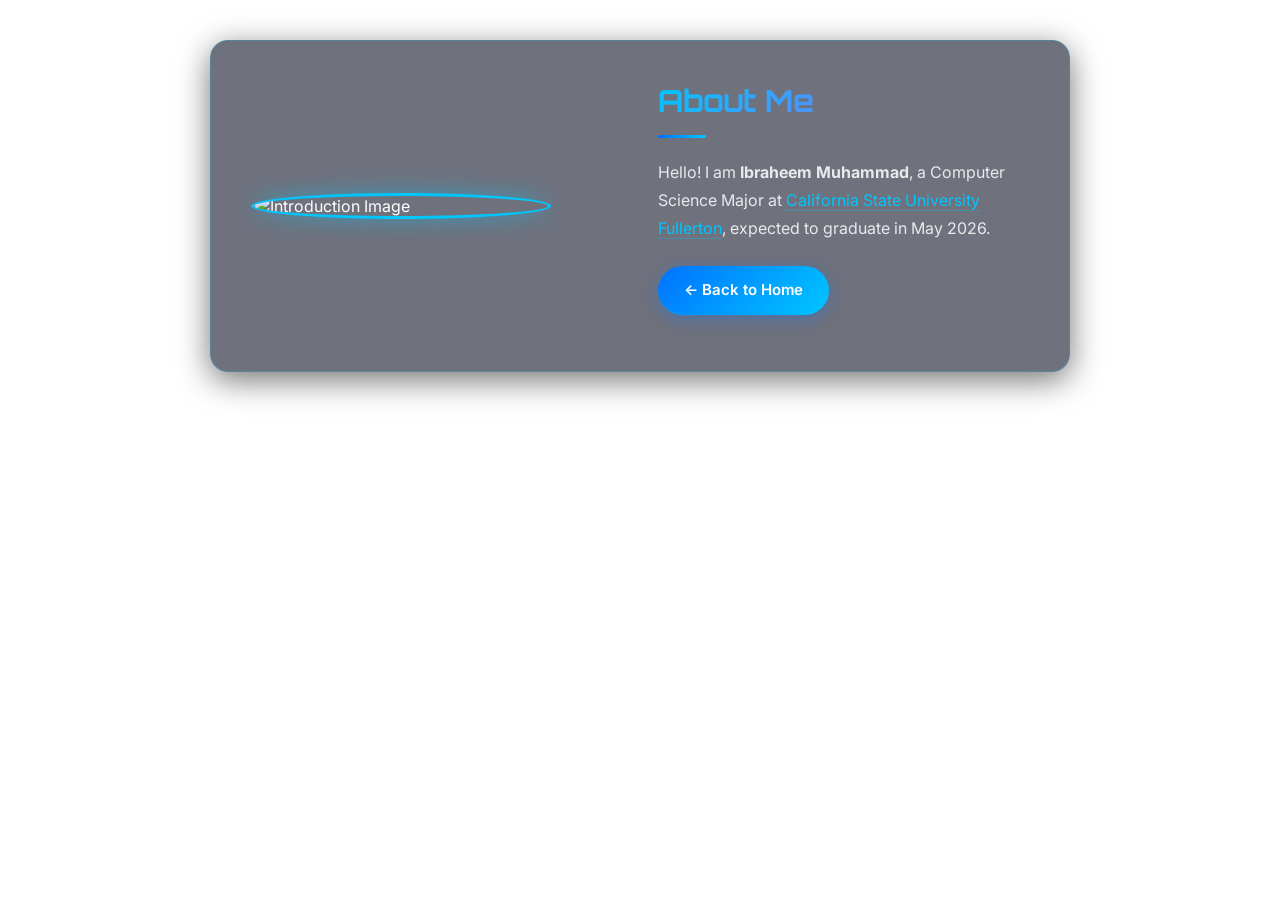
==== about.html @ 34ab28f2 "Modernize portfolio: glassmorphism, gradients, Orbitron/Inter fonts, animations Agent-Logs-Url: http" ====
<!DOCTYPE html>
<html lang="en">
<head>
    <meta charset="UTF-8">
    <meta name="viewport" content="width=device-width, initial-scale=1.0">
    <title>About Me - Ibraheem Muhammad's Portfolio</title>
    <link rel="stylesheet" href="style.css">
    <link rel="stylesheet" href="styles.css">
    <style>
        body {
            padding: 40px 20px;
        }

        h2 {
            font-family: 'Orbitron', 'Arial', sans-serif;
            font-size: clamp(1.3rem, 4vw, 1.9rem);
            background: linear-gradient(135deg, #00c6ff, #a855f7);
            -webkit-background-clip: text;
            -webkit-text-fill-color: transparent;
            background-clip: text;
            margin-bottom: 16px;
        }

        p {
            text-align: left;
            line-height: 1.75;
            color: rgba(255, 255, 255, 0.85);
            margin-bottom: 16px;
        }

        p a {
            color: #00c6ff;
            text-decoration: none;
            border-bottom: 1px solid rgba(0, 198, 255, 0.35);
            transition: color 0.2s, border-color 0.2s;
        }

        p a:hover {
            color: #fff;
            border-color: #fff;
        }

        .about-wrapper {
            max-width: 860px;
            margin: 0 auto;
        }

        .about-card {
            background: rgba(8, 12, 30, 0.58);
            border: 1px solid rgba(0, 198, 255, 0.22);
            border-radius: 18px;
            box-shadow: 0 8px 32px rgba(0, 0, 0, 0.55);
            backdrop-filter: blur(14px);
            -webkit-backdrop-filter: blur(14px);
            padding: 40px;
        }

        .section-divider {
            width: 48px;
            height: 3px;
            background: linear-gradient(90deg, #0072ff, #00c6ff);
            border-radius: 2px;
            margin-bottom: 20px;
        }

        .flex-container {
            display: flex;
            align-items: center;
            gap: 36px;
            flex-wrap: wrap;
        }

        .flex-item {
            flex: 1;
            min-width: 200px;
        }

        img {
            max-width: 100%;
            height: auto;
            border-radius: 50%;
            border: 3px solid #00c6ff;
            box-shadow: 0 0 28px rgba(0, 198, 255, 0.45);
            display: block;
        }

        .back-to-home {
            display: inline-block;
            padding: 11px 26px;
            background: linear-gradient(135deg, #0072ff, #00c6ff);
            color: #fff;
            text-decoration: none;
            border-radius: 50px;
            font-family: 'Inter', 'Arial', sans-serif;
            font-weight: 600;
            font-size: 15px;
            transition: transform 0.3s ease, box-shadow 0.3s ease;
            box-shadow: 0 4px 16px rgba(0, 114, 255, 0.35);
            margin-top: 8px;
        }

        .back-to-home:hover {
            transform: translateY(-2px);
            box-shadow: 0 8px 28px rgba(0, 198, 255, 0.55);
        }
    </style>
</head>
<body>

    <div id="about" class="about-wrapper fade-in">
        <div class="about-card">
            <div class="flex-container">
                <div class="flex-item">
                    <img src="images/Tuffyintegrity.webp" alt="Introduction Image" width="300">
                </div>
                <div class="flex-item">
                    <h2>About Me</h2>
                    <div class="section-divider"></div>
                    <p>Hello! I am <strong>Ibraheem Muhammad</strong>, a Computer Science Major at <a href="https://www.fullerton.edu/">California State University Fullerton</a>, expected to graduate in May 2026.</p>

                    <!-- Add more information about yourself as needed -->

                    <p><a href="index.html" class="back-to-home">← Back to Home</a></p>
                </div>
            </div>
        </div>
    </div>

</body>
</html>
---- style.css ----
/* style.css — modernized portfolio stylesheet */
@import url('https://fonts.googleapis.com/css2?family=Inter:wght@300;400;500;600;700&family=Orbitron:wght@600;700&display=swap');

/* ── Design tokens ──────────────────────────────────── */
:root {
    --primary:       #00c6ff;
    --primary-dark:  #0072ff;
    --accent:        #a855f7;
    --glass-bg:      rgba(8, 12, 30, 0.58);
    --glass-border:  rgba(0, 198, 255, 0.22);
    --glass-shadow:  0 8px 32px rgba(0, 0, 0, 0.55);
    --radius:        18px;
    --radius-sm:     10px;
    --transition:    0.3s ease;
}

/* ── Reset ──────────────────────────────────────────── */
*, *::before, *::after {
    box-sizing: border-box;
    margin: 0;
    padding: 0;
}

/* ── Base ───────────────────────────────────────────── */
body {
    font-family: 'Inter', 'Arial', sans-serif;
    background: url("https://external-content.duckduckgo.com/iu/?u=https%3A%2F%2Fhackernoon.com%2Fimages%2Ff2px36fy.gif&f=1&nofb=1&ipt=5dcc517a9a0ee737b334433882bac8cb82629699c726c90d0067a688f3a4efe4&ipo=images") no-repeat center center fixed;
    background-size: cover;
    color: #fff;
    min-height: 100vh;
}

/* ── Shared glass card ──────────────────────────────── */
.glass-card {
    background: var(--glass-bg);
    border: 1px solid var(--glass-border);
    border-radius: var(--radius);
    box-shadow: var(--glass-shadow);
    backdrop-filter: blur(14px);
    -webkit-backdrop-filter: blur(14px);
    padding: 40px;
}

/* ── Section wrapper ─────────────────────────────────── */
.section {
    max-width: 900px;
    margin: 0 auto;
    padding: 40px 20px;
}

/* ── Flex helpers ────────────────────────────────────── */
.flex-container {
    display: flex;
    align-items: center;
    gap: 24px;
    flex-wrap: wrap;
}

.flex-item {
    flex: 1;
    min-width: 200px;
}

/* ── Circular profile image ─────────────────────────── */
.flex-item img {
    border-radius: 50%;
    border: 3px solid var(--primary);
    box-shadow: 0 0 24px rgba(0, 198, 255, 0.45);
    max-width: 100%;
    height: auto;
    display: block;
}

/* ── Project cards ──────────────────────────────────── */
.project {
    background: var(--glass-bg);
    backdrop-filter: blur(14px);
    -webkit-backdrop-filter: blur(14px);
    border: 1px solid var(--glass-border);
    border-radius: var(--radius);
    box-shadow: var(--glass-shadow);
    margin-bottom: 24px;
    padding: 28px;
    transition: transform var(--transition), box-shadow var(--transition), border-color var(--transition);
}

.project:hover {
    transform: translateY(-5px);
    box-shadow: 0 16px 40px rgba(0, 198, 255, 0.22);
    border-color: rgba(0, 198, 255, 0.45);
}

.project h3 {
    font-family: 'Inter', sans-serif;
    font-size: 1.15rem;
    font-weight: 600;
    color: var(--primary);
    margin-bottom: 10px;
}

.project p {
    text-align: left;
    color: rgba(255, 255, 255, 0.85);
    line-height: 1.7;
}

.project img {
    border-radius: var(--radius-sm);
    box-shadow: 0 4px 16px rgba(0, 0, 0, 0.4);
    max-width: 100%;
    display: block;
}

/* ── Shared link buttons ────────────────────────────── */
.back-to-home,
.top-back-to-home {
    display: inline-block;
    padding: 11px 26px;
    background: linear-gradient(135deg, var(--primary-dark), var(--primary));
    color: #fff;
    text-decoration: none;
    border-radius: 50px;
    font-family: 'Inter', sans-serif;
    font-weight: 600;
    font-size: 15px;
    transition: transform var(--transition), box-shadow var(--transition);
    box-shadow: 0 4px 16px rgba(0, 114, 255, 0.35);
}

.back-to-home:hover,
.top-back-to-home:hover {
    transform: translateY(-2px);
    box-shadow: 0 8px 28px rgba(0, 198, 255, 0.55);
}

/* ── Fade-in animation ──────────────────────────────── */
@keyframes fadeInUp {
    from { opacity: 0; transform: translateY(28px); }
    to   { opacity: 1; transform: translateY(0); }
}

.fade-in {
    animation: fadeInUp 0.75s ease both;
}

.fade-in-delay {
    animation: fadeInUp 0.75s 0.2s ease both;
}

.fade-in-delay-2 {
    animation: fadeInUp 0.75s 0.4s ease both;
}
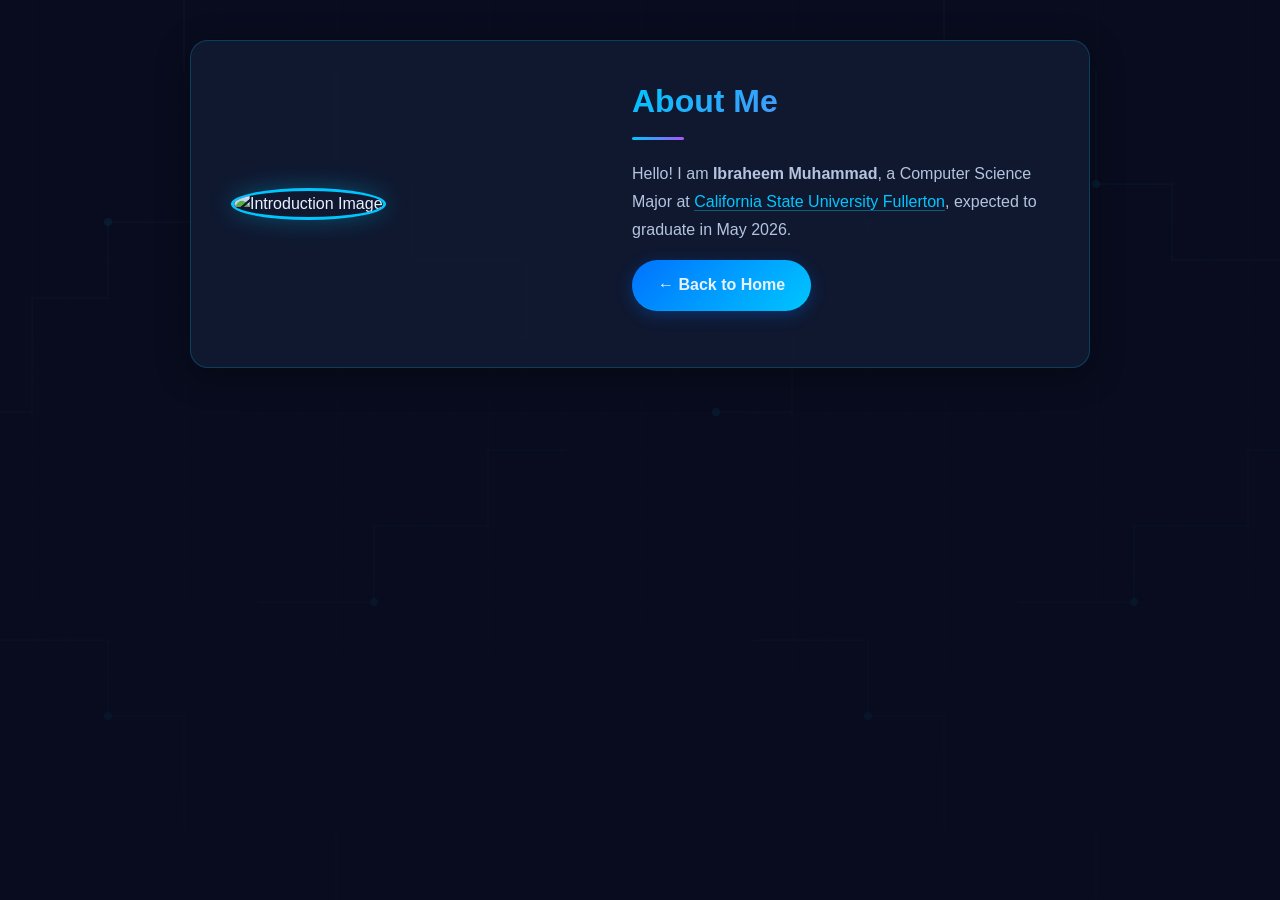
==== commit b282a966: "Redesign cybersecurity portfolio Co-authored-by: Copilot <223556219+Copilot@users.noreply.github.com" ====
--- a/about.html
+++ b/about.html
@@ -5,107 +5,8 @@
     <meta name="viewport" content="width=device-width, initial-scale=1.0">
     <title>About Me - Ibraheem Muhammad's Portfolio</title>
     <link rel="stylesheet" href="style.css">
-    <link rel="stylesheet" href="styles.css">
-    <style>
-        body {
-            padding: 40px 20px;
-        }
-
-        h2 {
-            font-family: 'Orbitron', 'Arial', sans-serif;
-            font-size: clamp(1.3rem, 4vw, 1.9rem);
-            background: linear-gradient(135deg, #00c6ff, #a855f7);
-            -webkit-background-clip: text;
-            -webkit-text-fill-color: transparent;
-            background-clip: text;
-            margin-bottom: 16px;
-        }
-
-        p {
-            text-align: left;
-            line-height: 1.75;
-            color: rgba(255, 255, 255, 0.85);
-            margin-bottom: 16px;
-        }
-
-        p a {
-            color: #00c6ff;
-            text-decoration: none;
-            border-bottom: 1px solid rgba(0, 198, 255, 0.35);
-            transition: color 0.2s, border-color 0.2s;
-        }
-
-        p a:hover {
-            color: #fff;
-            border-color: #fff;
-        }
-
-        .about-wrapper {
-            max-width: 860px;
-            margin: 0 auto;
-        }
-
-        .about-card {
-            background: rgba(8, 12, 30, 0.58);
-            border: 1px solid rgba(0, 198, 255, 0.22);
-            border-radius: 18px;
-            box-shadow: 0 8px 32px rgba(0, 0, 0, 0.55);
-            backdrop-filter: blur(14px);
-            -webkit-backdrop-filter: blur(14px);
-            padding: 40px;
-        }
-
-        .section-divider {
-            width: 48px;
-            height: 3px;
-            background: linear-gradient(90deg, #0072ff, #00c6ff);
-            border-radius: 2px;
-            margin-bottom: 20px;
-        }
-
-        .flex-container {
-            display: flex;
-            align-items: center;
-            gap: 36px;
-            flex-wrap: wrap;
-        }
-
-        .flex-item {
-            flex: 1;
-            min-width: 200px;
-        }
-
-        img {
-            max-width: 100%;
-            height: auto;
-            border-radius: 50%;
-            border: 3px solid #00c6ff;
-            box-shadow: 0 0 28px rgba(0, 198, 255, 0.45);
-            display: block;
-        }
-
-        .back-to-home {
-            display: inline-block;
-            padding: 11px 26px;
-            background: linear-gradient(135deg, #0072ff, #00c6ff);
-            color: #fff;
-            text-decoration: none;
-            border-radius: 50px;
-            font-family: 'Inter', 'Arial', sans-serif;
-            font-weight: 600;
-            font-size: 15px;
-            transition: transform 0.3s ease, box-shadow 0.3s ease;
-            box-shadow: 0 4px 16px rgba(0, 114, 255, 0.35);
-            margin-top: 8px;
-        }
-
-        .back-to-home:hover {
-            transform: translateY(-2px);
-            box-shadow: 0 8px 28px rgba(0, 198, 255, 0.55);
-        }
-    </style>
 </head>
-<body>
+<body class="about-page">
 
     <div id="about" class="about-wrapper fade-in">
         <div class="about-card">
--- a/style.css
+++ b/style.css
@@ -1,54 +1,178 @@
-/* style.css — modernized portfolio stylesheet */
-@import url('https://fonts.googleapis.com/css2?family=Inter:wght@300;400;500;600;700&family=Orbitron:wght@600;700&display=swap');
-
-/* ── Design tokens ──────────────────────────────────── */
 :root {
-    --primary:       #00c6ff;
-    --primary-dark:  #0072ff;
-    --accent:        #a855f7;
-    --glass-bg:      rgba(8, 12, 30, 0.58);
-    --glass-border:  rgba(0, 198, 255, 0.22);
-    --glass-shadow:  0 8px 32px rgba(0, 0, 0, 0.55);
-    --radius:        18px;
-    --radius-sm:     10px;
-    --transition:    0.3s ease;
-}
-
-/* ── Reset ──────────────────────────────────────────── */
+    --bg-primary: #080C1E;
+    --bg-surface: #111B33;
+    --primary: #00C6FF;
+    --primary-dark: #0072FF;
+    --accent: #A855F7;
+    --text-primary: #E8F1FF;
+    --text-muted: #B5C4DE;
+    --glass-bg: rgba(17, 27, 51, 0.88);
+    --glass-border: rgba(0, 198, 255, 0.22);
+    --glass-shadow: 0 8px 32px rgba(0, 0, 0, 0.35);
+    --radius: 18px;
+    --radius-sm: 10px;
+    --transition: 0.3s ease;
+}
+
 *, *::before, *::after {
     box-sizing: border-box;
     margin: 0;
     padding: 0;
 }
 
-/* ── Base ───────────────────────────────────────────── */
+html {
+    min-width: 320px;
+    background: var(--bg-primary);
+}
+
 body {
-    font-family: 'Inter', 'Arial', sans-serif;
-    background: url("https://external-content.duckduckgo.com/iu/?u=https%3A%2F%2Fhackernoon.com%2Fimages%2Ff2px36fy.gif&f=1&nofb=1&ipt=5dcc517a9a0ee737b334433882bac8cb82629699c726c90d0067a688f3a4efe4&ipo=images") no-repeat center center fixed;
-    background-size: cover;
-    color: #fff;
+    position: relative;
     min-height: 100vh;
-}
-
-/* ── Shared glass card ──────────────────────────────── */
-.glass-card {
+    overflow-x: hidden;
+    color: var(--text-primary);
+    background-color: var(--bg-primary);
+    background-image:
+        linear-gradient(rgba(8, 12, 30, 0.78), rgba(8, 12, 30, 0.92)),
+        url("images/cyber-grid.svg");
+    background-position: center;
+    background-size: cover, 760px 760px;
+    background-attachment: fixed;
+    font-family: 'Inter', Arial, sans-serif;
+    line-height: 1.6;
+}
+
+.home-page {
+    display: grid;
+    place-items: center;
+    padding: 20px;
+}
+
+.projects-page,
+.about-page {
+    padding: 40px 20px;
+}
+
+.github-page {
+    display: flex;
+    flex-direction: column;
+}
+
+body::before,
+body::after {
+    position: fixed;
+    z-index: -1;
+    width: 22rem;
+    height: 22rem;
+    border-radius: 50%;
+    content: "";
+    pointer-events: none;
+    opacity: 0.12;
+    filter: blur(70px);
+}
+
+body::before {
+    top: -8rem;
+    left: -7rem;
+    background: var(--primary);
+}
+
+body::after {
+    right: -8rem;
+    bottom: -8rem;
+    background: var(--accent);
+}
+
+a {
+    color: var(--primary);
+}
+
+a:focus-visible {
+    outline: 3px solid var(--accent);
+    outline-offset: 4px;
+}
+
+.section,
+.about-wrapper {
+    width: min(100% - 40px, 900px);
+    margin: 0 auto;
+}
+
+#home {
+    width: min(100% - 40px, 580px);
+}
+
+.hero-card,
+.about-card,
+main,
+.project {
     background: var(--glass-bg);
     border: 1px solid var(--glass-border);
+    box-shadow: var(--glass-shadow);
+}
+
+.hero-card,
+.about-card,
+main {
     border-radius: var(--radius);
-    box-shadow: var(--glass-shadow);
-    backdrop-filter: blur(14px);
-    -webkit-backdrop-filter: blur(14px);
+}
+
+.hero-card {
+    padding: 52px 44px 44px;
+    text-align: center;
+}
+
+.about-card,
+main {
     padding: 40px;
 }
 
-/* ── Section wrapper ─────────────────────────────────── */
-.section {
-    max-width: 900px;
-    margin: 0 auto;
-    padding: 40px 20px;
-}
-
-/* ── Flex helpers ────────────────────────────────────── */
+.project {
+    margin-bottom: 24px;
+    padding: 28px;
+    border-radius: var(--radius);
+    transition: transform var(--transition), border-color var(--transition), box-shadow var(--transition);
+}
+
+.project:hover {
+    border-color: rgba(0, 198, 255, 0.48);
+    box-shadow: 0 14px 34px rgba(0, 198, 255, 0.14);
+    transform: translateY(-4px);
+}
+
+.project h3 {
+    margin-bottom: 12px;
+    color: var(--primary);
+    font-size: 1.15rem;
+    font-weight: 600;
+}
+
+.project h3 a {
+    color: inherit !important;
+}
+
+.project p,
+main p,
+.about-card p {
+    color: var(--text-muted);
+}
+
+.project p,
+.about-card p {
+    text-align: left;
+}
+
+.project p {
+    line-height: 1.7;
+}
+
+.project img {
+    display: block;
+    max-width: 100%;
+    border: 1px solid rgba(0, 198, 255, 0.18);
+    border-radius: var(--radius-sm);
+    box-shadow: 0 4px 16px rgba(0, 0, 0, 0.4);
+}
+
 .flex-container {
     display: flex;
     align-items: center;
@@ -57,96 +181,226 @@
 }
 
 .flex-item {
-    flex: 1;
-    min-width: 200px;
-}
-
-/* ── Circular profile image ─────────────────────────── */
+    flex: 1 1 260px;
+    min-width: 0;
+}
+
 .flex-item img {
-    border-radius: 50%;
-    border: 3px solid var(--primary);
-    box-shadow: 0 0 24px rgba(0, 198, 255, 0.45);
     max-width: 100%;
     height: auto;
-    display: block;
-}
-
-/* ── Project cards ──────────────────────────────────── */
-.project {
-    background: var(--glass-bg);
-    backdrop-filter: blur(14px);
-    -webkit-backdrop-filter: blur(14px);
-    border: 1px solid var(--glass-border);
-    border-radius: var(--radius);
-    box-shadow: var(--glass-shadow);
-    margin-bottom: 24px;
-    padding: 28px;
-    transition: transform var(--transition), box-shadow var(--transition), border-color var(--transition);
-}
-
-.project:hover {
-    transform: translateY(-5px);
-    box-shadow: 0 16px 40px rgba(0, 198, 255, 0.22);
-    border-color: rgba(0, 198, 255, 0.45);
-}
-
-.project h3 {
-    font-family: 'Inter', sans-serif;
-    font-size: 1.15rem;
+}
+
+.about-card .flex-item:first-child {
+    flex-basis: 220px;
+}
+
+.about-card .flex-item:first-child img {
+    border: 3px solid var(--primary);
+    border-radius: 50%;
+    box-shadow: 0 0 24px rgba(0, 198, 255, 0.3);
+}
+
+h1,
+h2 {
+    font-family: 'Orbitron', 'Inter', Arial, sans-serif;
+    line-height: 1.25;
+}
+
+h1,
+h2 {
+    background: linear-gradient(135deg, var(--primary), var(--accent));
+    background-clip: text;
+    -webkit-background-clip: text;
+    color: transparent;
+    -webkit-text-fill-color: transparent;
+}
+
+h1 {
+    margin-bottom: 16px;
+    font-size: clamp(1.6rem, 5vw, 2.4rem);
+}
+
+h2 {
+    margin-bottom: 16px;
+    font-size: clamp(1.35rem, 4vw, 2rem);
+}
+
+.hero-eyebrow {
+    margin-bottom: 14px;
+    color: var(--primary);
+    font-size: 0.8rem;
     font-weight: 600;
+    letter-spacing: 3px;
+    text-transform: uppercase;
+}
+
+.hero-card > p:not(.hero-eyebrow) {
+    margin-bottom: 36px;
+    color: var(--text-muted);
+}
+
+.hero-divider,
+.section-divider {
+    width: 52px;
+    height: 3px;
+    margin-bottom: 20px;
+    border-radius: 2px;
+    background: linear-gradient(90deg, var(--primary), var(--accent));
+}
+
+.hero-divider {
+    margin-right: auto;
+    margin-left: auto;
+}
+
+nav {
+    display: flex;
+    justify-content: center;
+    gap: 14px;
+    flex-wrap: wrap;
+}
+
+nav a,
+.back-to-home,
+.top-back-to-home,
+.github-link {
+    display: inline-block;
+    border-radius: 50px;
+    font-weight: 600;
+    text-decoration: none;
+    transition: transform var(--transition), box-shadow var(--transition), background-color var(--transition);
+}
+
+nav a,
+.back-to-home,
+.top-back-to-home,
+.github-link {
+    padding: 11px 26px;
+    color: var(--text-primary);
+    background: linear-gradient(135deg, var(--primary-dark), var(--primary));
+    box-shadow: 0 4px 16px rgba(0, 114, 255, 0.3);
+}
+
+nav a:hover,
+.back-to-home:hover,
+.top-back-to-home:hover,
+.github-link:hover {
+    box-shadow: 0 8px 24px rgba(0, 198, 255, 0.35);
+    transform: translateY(-2px);
+}
+
+.page-header {
+    display: flex;
+    align-items: center;
+    justify-content: space-between;
+    gap: 16px;
+    margin-bottom: 32px;
+    flex-wrap: wrap;
+}
+
+.about-card p {
+    margin-bottom: 16px;
+    line-height: 1.75;
+}
+
+.about-card p a {
+    border-bottom: 1px solid rgba(0, 198, 255, 0.4);
+    text-decoration: none;
+}
+
+body > header {
+    padding: 28px 20px;
+    color: var(--text-primary);
+    text-align: center;
+    background: rgba(17, 27, 51, 0.96);
+    border-bottom: 1px solid var(--glass-border);
+}
+
+body > header h1 {
+    margin: 0;
+    font-size: clamp(1.2rem, 4vw, 1.7rem);
+}
+
+body > main {
+    width: min(calc(100% - 40px), 700px);
+    margin: 40px auto;
+    text-align: center;
+}
+
+main h2 {
     color: var(--primary);
-    margin-bottom: 10px;
-}
-
-.project p {
+    background: none;
+    -webkit-text-fill-color: var(--primary);
+}
+
+main p {
+    margin-bottom: 28px;
     text-align: left;
-    color: rgba(255, 255, 255, 0.85);
-    line-height: 1.7;
-}
-
-.project img {
-    border-radius: var(--radius-sm);
-    box-shadow: 0 4px 16px rgba(0, 0, 0, 0.4);
-    max-width: 100%;
-    display: block;
-}
-
-/* ── Shared link buttons ────────────────────────────── */
-.back-to-home,
-.top-back-to-home {
-    display: inline-block;
-    padding: 11px 26px;
-    background: linear-gradient(135deg, var(--primary-dark), var(--primary));
-    color: #fff;
-    text-decoration: none;
-    border-radius: 50px;
-    font-family: 'Inter', sans-serif;
-    font-weight: 600;
-    font-size: 15px;
-    transition: transform var(--transition), box-shadow var(--transition);
-    box-shadow: 0 4px 16px rgba(0, 114, 255, 0.35);
-}
-
-.back-to-home:hover,
-.top-back-to-home:hover {
-    transform: translateY(-2px);
-    box-shadow: 0 8px 28px rgba(0, 198, 255, 0.55);
-}
-
-/* ── Fade-in animation ──────────────────────────────── */
-@keyframes fadeInUp {
-    from { opacity: 0; transform: translateY(28px); }
-    to   { opacity: 1; transform: translateY(0); }
+}
+
+footer {
+    margin-top: auto;
+    padding: 20px;
+    color: rgba(232, 241, 255, 0.55);
+    font-size: 13px;
+    text-align: center;
+}
+
+footer p {
+    margin: 0;
+    text-align: center;
 }
 
 .fade-in {
     animation: fadeInUp 0.75s ease both;
 }
 
-.fade-in-delay {
-    animation: fadeInUp 0.75s 0.2s ease both;
-}
-
-.fade-in-delay-2 {
-    animation: fadeInUp 0.75s 0.4s ease both;
-}
+@keyframes fadeInUp {
+    from { opacity: 0; transform: translateY(20px); }
+    to { opacity: 1; transform: translateY(0); }
+}
+
+@media (max-width: 600px) {
+    body {
+        background-attachment: scroll;
+    }
+
+    .section,
+    .about-wrapper,
+    #home {
+        width: min(100% - 28px, 900px);
+    }
+
+    .hero-card,
+    .about-card,
+    main {
+        padding: 28px 22px;
+    }
+
+    .project {
+        padding: 22px;
+    }
+
+    .page-header {
+        align-items: flex-start;
+    }
+}
+
+@media (prefers-reduced-motion: reduce) {
+    *,
+    *::before,
+    *::after {
+        scroll-behavior: auto !important;
+        animation-duration: 0.01ms !important;
+        animation-iteration-count: 1 !important;
+        transition-duration: 0.01ms !important;
+    }
+
+    .project:hover,
+    nav a:hover,
+    .back-to-home:hover,
+    .top-back-to-home:hover,
+    .github-link:hover {
+        transform: none;
+    }
+}
